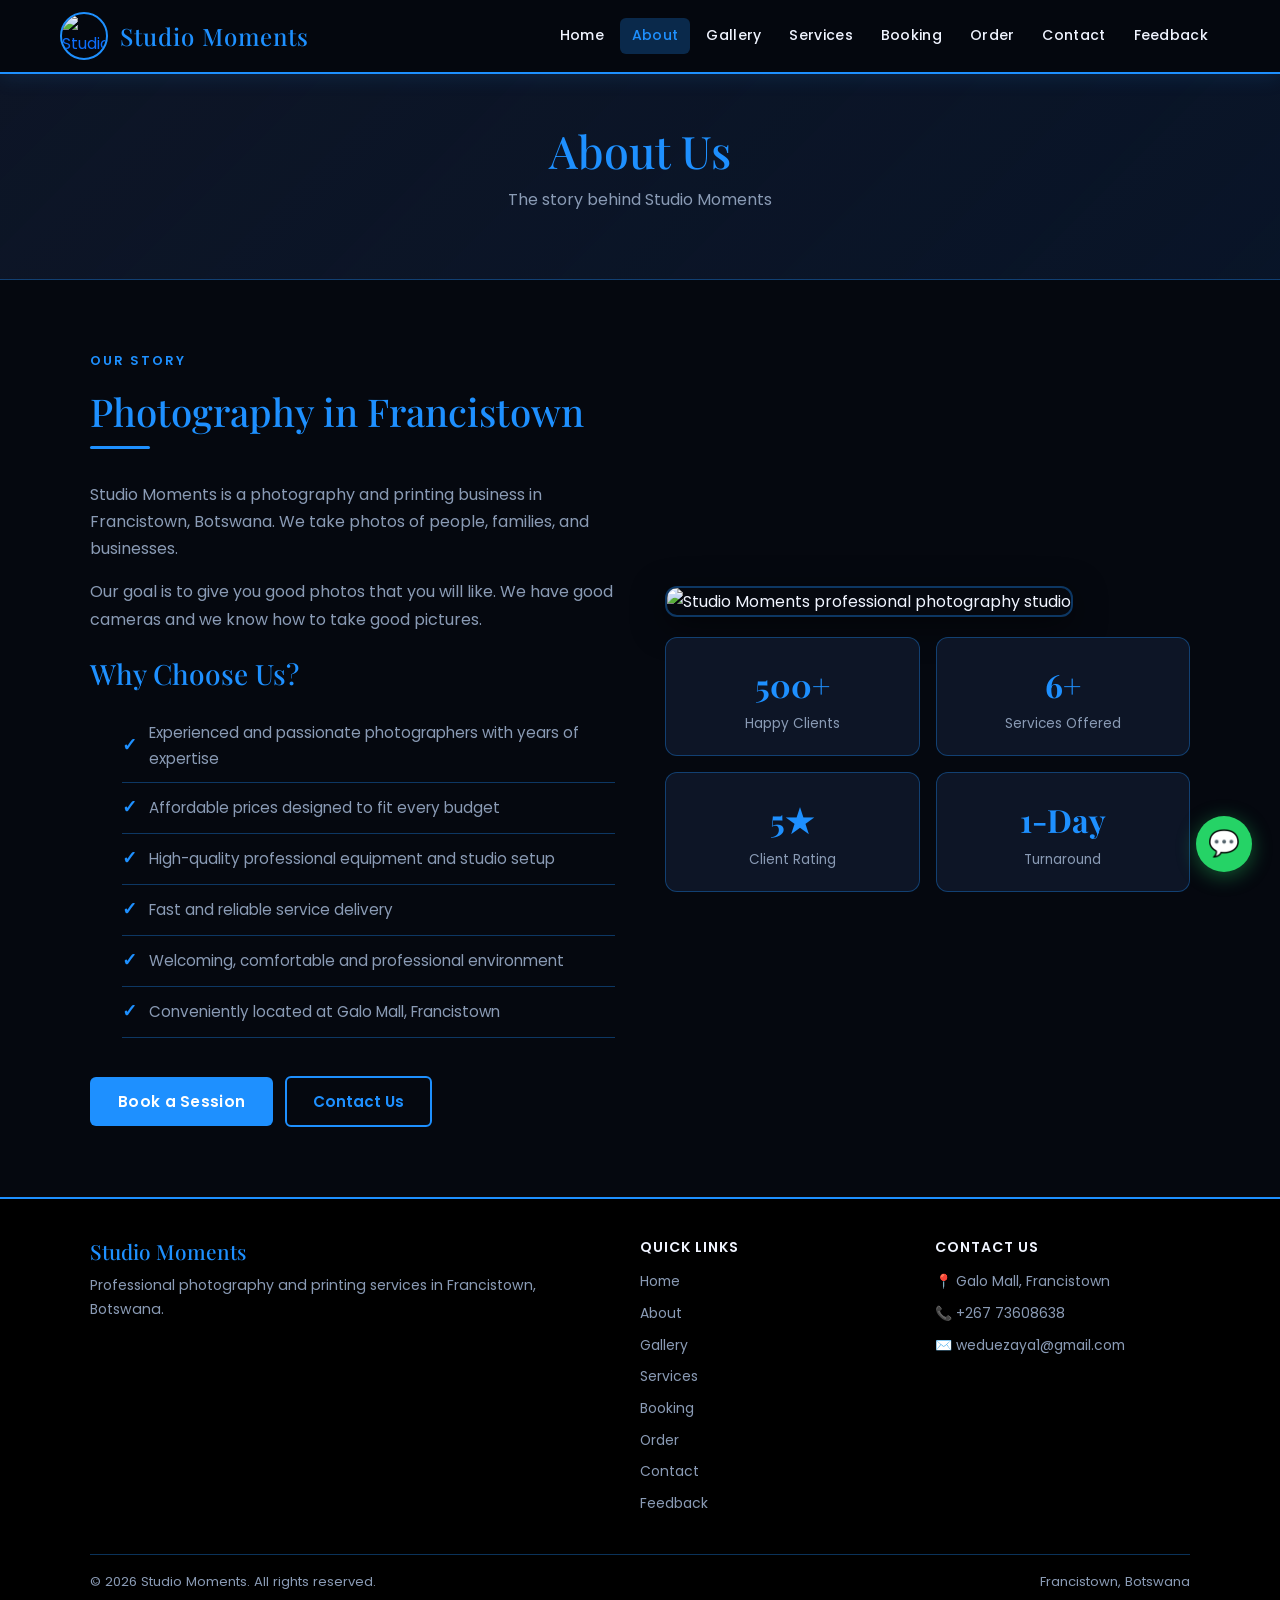
==== about.html @ 9b2ed1d3 "Add files via upload Initial upload of Studio Moments website" ====
<!DOCTYPE html>
<html lang="en">

<head>
  <meta charset="UTF-8">
  <meta name="viewport" content="width=device-width, initial-scale=1.0">
  <meta name="description" content="About Studio Moments – Professional photography business in Francistown, Botswana.">
  <title>About | Studio Moments</title>
  <link
    href="https://fonts.googleapis.com/css2?family=Playfair+Display:wght@400;700;900&family=Poppins:wght@300;400;500;600&display=swap"
    rel="stylesheet">
  <link href="https://cdn.jsdelivr.net/npm/bootstrap@5.3.3/dist/css/bootstrap.min.css" rel="stylesheet">
  <link rel="stylesheet" href="style.css">
</head>

<body>

  <!-- Header -->
  <header class="site-header">
    <div class="header-inner">
      <a href="index.html" class="logo-wrap">
        <img src="images/Our Logo.jpg" alt="Studio Moments Logo" width="48" height="48">
        <h1>Studio Moments</h1>
      </a>
      <button type="button" class="hamburger" id="hamburger" aria-label="Toggle navigation" aria-expanded="false">
        <span></span><span></span><span></span>
      </button>
      <nav class="main-nav" id="mainNav" aria-label="Main navigation">
        <a href="index.html">Home</a>
        <a href="about.html">About</a>
        <a href="gallery.html">Gallery</a>
        <a href="services.html">Services</a>
        <a href="booking.html">Booking</a>
        <a href="order.html">Order</a>
        <a href="contact.html">Contact</a>
        <a href="feedback.html">Feedback</a>
      </nav>
    </div>
  </header>

  <!-- Page Banner -->
  <div class="page-banner">
    <h2>About Us</h2>
    <p>The story behind Studio Moments</p>
  </div>

  <!-- About Content -->
  <section class="section">
    <div class="section-inner">
      <div class="about-grid">
        <div>
          <p style="text-transform:uppercase;letter-spacing:2px;font-size:0.8rem;color:var(--primary);font-weight:600;">
            Our Story</p>
          <h2 class="section-title" style="margin-top:8px;">Photography in Francistown</h2>
          <div class="divider"></div>
          <p style="color:var(--text-muted);margin-bottom:16px;">
            Studio Moments is a photography and printing business in Francistown, Botswana. We take photos of people,
            families, and businesses.
          </p>
          <p style="color:var(--text-muted);margin-bottom:24px;">
            Our goal is to give you good photos that you will like. We have good cameras and we know how to take good
            pictures.
          </p>

          <h3 style="font-family:var(--font-display);color:var(--primary);margin-bottom:16px;">Why Choose Us?</h3>
          <ul class="why-list">
            <li>Experienced and passionate photographers with years of expertise</li>
            <li>Affordable prices designed to fit every budget</li>
            <li>High-quality professional equipment and studio setup</li>
            <li>Fast and reliable service delivery</li>
            <li>Welcoming, comfortable and professional environment</li>
            <li>Conveniently located at Galo Mall, Francistown</li>
          </ul>

          <div style="margin-top:28px;">
            <a href="booking.html" class="btn-primary-custom">Book a Session</a>
            &nbsp;
            <a href="contact.html" class="btn-outline-custom" style="margin-top:10px;display:inline-block;">Contact
              Us</a>
          </div>
        </div>

        <div>
          <img src="images/Professional photography.jpg" alt="Studio Moments professional photography studio"
            style="width:100%;border-radius:12px;border:2px solid var(--border);box-shadow:var(--shadow);">

          <!-- Stats -->
          <div style="display:grid;grid-template-columns:1fr 1fr;gap:16px;margin-top:20px;">
            <div class="feature-card" style="padding:20px;text-align:center;">
              <div style="font-family:var(--font-display);font-size:2rem;color:var(--primary);font-weight:700;">500+
              </div>
              <div style="color:var(--text-muted);font-size:0.85rem;">Happy Clients</div>
            </div>
            <div class="feature-card" style="padding:20px;text-align:center;">
              <div style="font-family:var(--font-display);font-size:2rem;color:var(--primary);font-weight:700;">6+</div>
              <div style="color:var(--text-muted);font-size:0.85rem;">Services Offered</div>
            </div>
            <div class="feature-card" style="padding:20px;text-align:center;">
              <div style="font-family:var(--font-display);font-size:2rem;color:var(--primary);font-weight:700;">5★</div>
              <div style="color:var(--text-muted);font-size:0.85rem;">Client Rating</div>
            </div>
            <div class="feature-card" style="padding:20px;text-align:center;">
              <div style="font-family:var(--font-display);font-size:2rem;color:var(--primary);font-weight:700;">1-Day
              </div>
              <div style="color:var(--text-muted);font-size:0.85rem;">Turnaround</div>
            </div>
          </div>
        </div>
      </div>
    </div>
  </section>

  <!-- Footer -->
  <footer class="site-footer">
    <div class="footer-inner">
      <div class="footer-grid">
        <div class="footer-brand">
          <h3>Studio Moments</h3>
          <p>Professional photography and printing services in Francistown, Botswana.</p>
        </div>
        <div class="footer-links">
          <h4>Quick Links</h4>
          <a href="index.html">Home</a>
          <a href="about.html">About</a>
          <a href="gallery.html">Gallery</a>
          <a href="services.html">Services</a>
          <a href="booking.html">Booking</a>
          <a href="order.html">Order</a>
          <a href="contact.html">Contact</a>
          <a href="feedback.html">Feedback</a>
        </div>
        <div class="footer-contact">
          <h4>Contact Us</h4>
          <p>📍 Galo Mall, Francistown</p>
          <p>📞 +267 73608638</p>
          <p>✉️ weduezaya1@gmail.com</p>
        </div>
      </div>
      <div class="footer-bottom">
        <p>&copy; 2026 Studio Moments. All rights reserved.</p>
        <p>Francistown, Botswana</p>
      </div>
    </div>
  </footer>

  <a href="https://wa.me/26771846525" class="whatsapp-float" target="_blank" rel="noopener"
    aria-label="Chat on WhatsApp">💬</a>

  <script src="https://cdn.jsdelivr.net/npm/bootstrap@5.3.3/dist/js/bootstrap.bundle.min.js"></script>
  <script src="script.js"></script>
</body>

</html>
---- style.css ----
/* STUDIO MOMENTS - Main Stylesheet
   CSS3 with Bootstrap 5 Integration */

/* GOOGLE FONTS IMPORT */
@import url('https://fonts.googleapis.com/css2?family=Playfair+Display:wght@400;700;900&family=Poppins:wght@300;400;500;600&display=swap');

/* CSS VARIABLES (Design Tokens) */
:root {
  --primary: #1e90ff;
  --primary-dark: #1570cc;
  --primary-glow: rgba(30, 144, 255, 0.25);
  --bg-dark: #05080f;
  --bg-card: #0d1526;
  --bg-card2: #111827;
  --text-main: #f0f4ff;
  --text-muted: #8a9bb5;
  --accent-gold: #ffd700;
  --border: rgba(30, 144, 255, 0.35);
  --radius: 12px;
  --radius-sm: 6px;
  --shadow: 0 8px 32px rgba(0, 0, 0, 0.5);
  --transition: 0.3s ease;
  --font-display: 'Playfair Display', serif;
  --font-body: 'Poppins', sans-serif;
}

/* RESET & BASE */
*,
*::before,
*::after {
  margin: 0;
  padding: 0;
  box-sizing: border-box;
}

html {
  scroll-behavior: smooth;
}

body {
  font-family: var(--font-body);
  background: var(--bg-dark);
  color: var(--text-main);
  line-height: 1.7;
  font-size: 16px;
  overflow-x: hidden;
  display: flex;
  flex-direction: column;
  min-height: 100vh;
}

/* SCROLLBAR */
::-webkit-scrollbar {
  width: 6px;
}

::-webkit-scrollbar-track {
  background: var(--bg-dark);
}

::-webkit-scrollbar-thumb {
  background: var(--primary);
  border-radius: 3px;
}

/* HEADER & NAVIGATION */
.site-header {
  background: rgba(5, 8, 15, 0.97);
  border-bottom: 2px solid var(--primary);
  padding: 0;
  position: sticky;
  top: 0;
  z-index: 1000;
  -webkit-backdrop-filter: blur(12px);
  backdrop-filter: blur(12px);
  box-shadow: 0 2px 20px rgba(30, 144, 255, 0.15);
}

.header-inner {
  max-width: 1200px;
  margin: 0 auto;
  padding: 12px 20px;
  display: flex;
  align-items: center;
  justify-content: space-between;
  flex-wrap: wrap;
  gap: 10px;
}

/* Logo */
.logo-wrap {
  display: flex;
  align-items: center;
  gap: 12px;
  text-decoration: none;
}

.logo-wrap img {
  width: 48px;
  height: 48px;
  border-radius: 50%;
  border: 2px solid var(--primary);
  object-fit: cover;
}

.logo-wrap h1 {
  font-family: var(--font-display);
  font-size: 1.5rem;
  color: var(--primary);
  letter-spacing: 1px;
  margin: 0;
}

/* Nav links */
.main-nav {
  display: flex;
  align-items: center;
  flex-wrap: wrap;
  gap: 4px;
}

.main-nav a {
  color: var(--text-main);
  text-decoration: none;
  font-weight: 500;
  font-size: 0.88rem;
  padding: 6px 12px;
  border-radius: var(--radius-sm);
  transition: var(--transition);
  letter-spacing: 0.3px;
}

.main-nav a:hover,
.main-nav a.active {
  color: var(--primary);
  background: var(--primary-glow);
}

/* Hamburger (mobile) */
.hamburger {
  display: none;
  flex-direction: column;
  gap: 5px;
  cursor: pointer;
  background: none;
  border: none;
  padding: 6px;
}

.hamburger span {
  display: block;
  width: 24px;
  height: 2px;
  background: var(--text-main);
  border-radius: 2px;
  transition: var(--transition);
}

/* HERO SECTION (Home) */
.hero {
  min-height: 520px;
  background: linear-gradient(135deg, rgba(5, 8, 15, 0.92) 40%, rgba(30, 90, 180, 0.25) 100%),
    url('images/hero-bg.jpg') center/cover no-repeat;
  display: flex;
  align-items: center;
  padding: 80px 20px 60px;
  position: relative;
  overflow: hidden;
}

.hero::before {
  content: '';
  position: absolute;
  top: -60px;
  right: -60px;
  width: 400px;
  height: 400px;
  background: radial-gradient(circle, var(--primary-glow) 0%, transparent 70%);
  pointer-events: none;
}

.hero-inner {
  max-width: 1200px;
  margin: 0 auto;
  display: flex;
  align-items: center;
  gap: 60px;
  flex-wrap: wrap;
}

.hero-text {
  flex: 1;
  min-width: 280px;
}

.hero-text .badge {
  display: inline-block;
  background: var(--primary-glow);
  border: 1px solid var(--border);
  color: var(--primary);
  font-size: 0.78rem;
  font-weight: 600;
  letter-spacing: 2px;
  text-transform: uppercase;
  padding: 4px 14px;
  border-radius: 20px;
  margin-bottom: 16px;
}

.hero-text h2 {
  font-family: var(--font-display);
  font-size: clamp(2rem, 5vw, 3.2rem);
  color: var(--text-main);
  line-height: 1.2;
  margin-bottom: 16px;
}

.hero-text h2 span {
  color: var(--primary);
}

.hero-text p {
  color: var(--text-muted);
  font-size: 1.05rem;
  margin-bottom: 28px;
  max-width: 480px;
}

.hero-text .btn-group {
  display: flex;
  gap: 14px;
  flex-wrap: wrap;
}

.hero-image {
  flex-shrink: 0;
}

.hero-image img {
  width: 320px;
  max-width: 100%;
  border-radius: var(--radius);
  border: 3px solid var(--border);
  box-shadow: 0 0 40px var(--primary-glow);
  object-fit: cover;
}

/* BUTTONS */
.btn-primary-custom {
  display: inline-block;
  background: var(--primary);
  color: #fff;
  padding: 12px 28px;
  border-radius: var(--radius-sm);
  text-decoration: none;
  font-weight: 600;
  font-size: 0.95rem;
  border: none;
  cursor: pointer;
  transition: var(--transition);
  letter-spacing: 0.3px;
}

.btn-primary-custom:hover {
  background: var(--primary-dark);
  transform: translateY(-2px);
  box-shadow: 0 6px 20px var(--primary-glow);
  color: #fff;
  text-decoration: none;
}

.btn-outline-custom {
  display: inline-block;
  background: transparent;
  color: var(--primary);
  padding: 11px 26px;
  border-radius: var(--radius-sm);
  text-decoration: none;
  font-weight: 600;
  font-size: 0.95rem;
  border: 2px solid var(--primary);
  cursor: pointer;
  transition: var(--transition);
}

.btn-outline-custom:hover {
  background: var(--primary);
  color: #fff;
  transform: translateY(-2px);
  text-decoration: none;
}

.btn-primary-custom:active,
.btn-outline-custom:active {
  transform: translateY(1px);
  box-shadow: 0 2px 5px rgba(0, 0, 0, 0.2);
}

/* SECTION COMMON */
.section {
  padding: 70px 20px;
}

.section-inner {
  max-width: 1100px;
  margin: 0 auto;
}

.section-title {
  font-family: var(--font-display);
  font-size: clamp(1.6rem, 4vw, 2.4rem);
  color: var(--primary);
  margin-bottom: 8px;
}

.section-subtitle {
  color: var(--text-muted);
  font-size: 1rem;
  margin-bottom: 40px;
}

.divider {
  width: 60px;
  height: 3px;
  background: var(--primary);
  border-radius: 2px;
  margin: 12px 0 32px;
}

/* FEATURE CARDS (Home) */
.features-grid {
  display: grid;
  grid-template-columns: repeat(auto-fit, minmax(250px, 1fr));
  gap: 24px;
  margin-top: 10px;
}

.feature-card {
  background: var(--bg-card);
  border: 1px solid var(--border);
  border-radius: var(--radius);
  padding: 32px 24px;
  text-align: center;
  transition: var(--transition);
  position: relative;
  overflow: hidden;
}

.feature-card::before {
  content: '';
  position: absolute;
  top: 0;
  left: 0;
  right: 0;
  height: 3px;
  background: var(--primary);
  transform: scaleX(0);
  transition: var(--transition);
}

.feature-card:hover {
  transform: translateY(-6px);
  box-shadow: var(--shadow);
}

.feature-card:hover::before {
  transform: scaleX(1);
}

.feature-card .icon {
  font-size: 2.4rem;
  margin-bottom: 16px;
  display: block;
}

.feature-card h3 {
  font-family: var(--font-display);
  color: var(--primary);
  font-size: 1.2rem;
  margin-bottom: 10px;
}

.feature-card p {
  color: var(--text-muted);
  font-size: 0.92rem;
}

/* CTA SECTION */
.cta-section {
  background: linear-gradient(135deg, var(--bg-card), var(--bg-card2));
  border-top: 1px solid var(--border);
  border-bottom: 1px solid var(--border);
  padding: 60px 20px;
  text-align: center;
}

.cta-section h2 {
  font-family: var(--font-display);
  font-size: clamp(1.5rem, 3vw, 2.2rem);
  color: var(--text-main);
  margin-bottom: 12px;
}

.cta-section p {
  color: var(--text-muted);
  margin-bottom: 28px;
}

/* ABOUT PAGE */
.about-grid {
  display: grid;
  grid-template-columns: 1fr 1fr;
  gap: 50px;
  align-items: center;
}

.about-grid img {
  width: 100%;
  border-radius: var(--radius);
  border: 2px solid var(--border);
  box-shadow: var(--shadow);
}

.why-list {
  list-style: none;
  margin-top: 20px;
}

.why-list li {
  padding: 10px 0;
  border-bottom: 1px solid var(--border);
  display: flex;
  align-items: center;
  gap: 12px;
  color: var(--text-muted);
  font-size: 0.95rem;
}

.why-list li::before {
  content: '✓';
  color: var(--primary);
  font-weight: 700;
  font-size: 1.1rem;
  flex-shrink: 0;
}

/* GALLERY PAGE */
.gallery-grid {
  display: grid;
  grid-template-columns: repeat(auto-fit, minmax(260px, 1fr));
  gap: 16px;
}

.gallery-item {
  position: relative;
  overflow: hidden;
  border-radius: var(--radius);
  border: 2px solid var(--border);
  cursor: pointer;
}

.gallery-item img {
  width: 100%;
  height: 240px;
  object-fit: cover;
  display: block;
  transition: transform 0.4s ease;
}

.gallery-item:hover img {
  transform: scale(1.07);
}

.gallery-caption {
  position: absolute;
  bottom: 0;
  left: 0;
  right: 0;
  background: linear-gradient(transparent, rgba(0, 0, 0, 0.85));
  padding: 16px 12px 10px;
  color: #fff;
  font-size: 0.82rem;
  transform: translateY(100%);
  transition: var(--transition);
}

.gallery-item:hover .gallery-caption {
  transform: translateY(0);
}

/* Lightbox */
.lightbox {
  display: none;
  position: fixed;
  inset: 0;
  background: rgba(0, 0, 0, 0.92);
  z-index: 2000;
  align-items: center;
  justify-content: center;
}

.lightbox.active {
  display: flex;
}

.lightbox img {
  max-width: 90vw;
  max-height: 85vh;
  border-radius: var(--radius);
  border: 2px solid var(--border);
}

.lightbox-close {
  position: absolute;
  top: 20px;
  right: 24px;
  color: #fff;
  font-size: 2rem;
  cursor: pointer;
  background: none;
  border: none;
  line-height: 1;
}

/* SERVICES PAGE */
.services-grid {
  display: grid;
  grid-template-columns: repeat(auto-fit, minmax(280px, 1fr));
  gap: 24px;
}

.service-card {
  background: var(--bg-card);
  border: 1px solid var(--border);
  border-radius: var(--radius);
  padding: 28px 24px;
  transition: var(--transition);
}

.service-card:hover {
  border-color: var(--primary);
  box-shadow: 0 0 24px var(--primary-glow);
  transform: translateY(-4px);
}

.service-card h3 {
  font-family: var(--font-display);
  color: var(--primary);
  font-size: 1.15rem;
  margin-bottom: 16px;
  display: flex;
  align-items: center;
  gap: 10px;
}

.price-table {
  width: 100%;
  border-collapse: collapse;
}

.price-table tr {
  border-bottom: 1px solid var(--border);
}

.price-table tr:last-child {
  border-bottom: none;
}

.price-table td {
  padding: 9px 4px;
  font-size: 0.9rem;
  color: var(--text-muted);
}

.price-table td:last-child {
  text-align: right;
  color: var(--accent-gold);
  font-weight: 600;
}

/* BOOKING PAGE */
.booking-layout {
  display: grid;
  grid-template-columns: 1.5fr 1fr;
  gap: 30px;
  align-items: start;
  max-width: 900px;
  margin: 0 auto;
}

.summary-box {
  background: var(--bg-card);
  border: 1px solid var(--border);
  border-radius: var(--radius);
  padding: 24px;
}

.summary-box h3 {
  font-family: var(--font-display);
  color: var(--primary);
  margin-bottom: 16px;
}

.summary-row {
  display: flex;
  justify-content: space-between;
  padding: 8px 0;
  border-bottom: 1px solid var(--border);
  font-size: 0.9rem;
  color: var(--text-muted);
}

.summary-row:last-child {
  border-bottom: none;
}

.summary-row .value {
  color: var(--text-main);
  font-weight: 600;
}

.total-price {
  font-size: 1.5rem;
  font-weight: 700;
  color: var(--accent-gold);
  text-align: right;
  margin-top: 12px;
}

/* ORDER PAGE */
.order-layout {
  display: grid;
  grid-template-columns: 1.5fr 1fr;
  gap: 30px;
  align-items: start;
  max-width: 900px;
  margin: 0 auto;
}

/* FORMS (shared) */
.form-card {
  background: var(--bg-card);
  border: 1px solid var(--border);
  border-radius: var(--radius);
  padding: 32px;
}

.form-card h2 {
  font-family: var(--font-display);
  color: var(--primary);
  margin-bottom: 6px;
}

.form-card .form-note {
  color: var(--text-muted);
  font-size: 0.88rem;
  margin-bottom: 24px;
}

.form-group {
  margin-bottom: 18px;
}

.form-group label {
  display: block;
  font-size: 0.87rem;
  font-weight: 600;
  color: var(--text-muted);
  margin-bottom: 6px;
  letter-spacing: 0.3px;
}

.form-group input,
.form-group select,
.form-group textarea {
  width: 100%;
  padding: 11px 14px;
  background: var(--bg-dark);
  border: 1px solid var(--border);
  border-radius: var(--radius-sm);
  color: var(--text-main);
  font-family: var(--font-body);
  font-size: 0.93rem;
  transition: var(--transition);
  outline: none;
  -webkit-appearance: none;
}

.form-group input:focus,
.form-group select:focus,
.form-group textarea:focus {
  border-color: var(--primary);
  box-shadow: 0 0 0 3px var(--primary-glow);
}

.form-group input::placeholder,
.form-group textarea::placeholder {
  color: #3a4a60;
}

.form-group select option {
  background: var(--bg-card);
}

.form-group textarea {
  resize: vertical;
  min-height: 110px;
}

/* Star rating */
.star-rating {
  display: flex;
  gap: 6px;
  margin-top: 4px;
}

.star-rating input {
  display: none;
}

.star-rating label {
  font-size: 1.8rem;
  color: #3a4a60;
  cursor: pointer;
  transition: color 0.2s;
  margin: 0;
}

.star-rating input:checked~label,
.star-rating label:hover,
.star-rating label:hover~label {
  color: var(--accent-gold);
}

/* CONTACT PAGE */
.contact-layout {
  display: grid;
  grid-template-columns: 1fr 1fr;
  gap: 40px;
}

.contact-info-card {
  background: var(--bg-card);
  border: 1px solid var(--border);
  border-radius: var(--radius);
  padding: 32px;
}

.contact-info-card h3 {
  font-family: var(--font-display);
  color: var(--primary);
  margin-bottom: 24px;
}

.info-item {
  display: flex;
  align-items: flex-start;
  gap: 14px;
  margin-bottom: 20px;
}

.info-icon {
  font-size: 1.3rem;
  flex-shrink: 0;
  margin-top: 2px;
}

.info-label {
  font-size: 0.78rem;
  font-weight: 600;
  color: var(--primary);
  text-transform: uppercase;
  letter-spacing: 1px;
  display: block;
}

.info-value {
  font-size: 0.93rem;
  color: var(--text-muted);
}

.info-value a {
  color: var(--text-muted);
  text-decoration: none;
}

.info-value a:hover {
  color: var(--primary);
}

.social-links {
  display: flex;
  gap: 12px;
  margin-top: 24px;
}

.social-btn {
  display: inline-flex;
  align-items: center;
  gap: 8px;
  padding: 9px 16px;
  border-radius: var(--radius-sm);
  font-size: 0.85rem;
  font-weight: 600;
  text-decoration: none;
  transition: var(--transition);
}

.social-btn.whatsapp {
  background: #25d366;
  color: #fff;
}

.social-btn.facebook {
  background: #1877f2;
  color: #fff;
}

.social-btn:hover {
  transform: translateY(-2px);
  opacity: 0.9;
}

/* Map placeholder */
.map-placeholder {
  background: var(--bg-card);
  border: 1px solid var(--border);
  border-radius: var(--radius);
  height: 200px;
  display: flex;
  align-items: center;
  justify-content: center;
  color: var(--text-muted);
  font-size: 0.9rem;
  margin-top: 20px;
}

/* FOOTER */
.site-footer {
  background: #000;
  border-top: 2px solid var(--primary);
  padding: 40px 20px 20px;
  margin-top: auto;
}

.footer-inner {
  max-width: 1100px;
  margin: 0 auto;
}

.footer-grid {
  display: grid;
  grid-template-columns: 2fr 1fr 1fr;
  gap: 40px;
  margin-bottom: 30px;
}

.footer-brand h3 {
  font-family: var(--font-display);
  color: var(--primary);
  font-size: 1.3rem;
  margin-bottom: 10px;
}

.footer-brand p {
  color: var(--text-muted);
  font-size: 0.88rem;
  line-height: 1.7;
}

.footer-links h4 {
  color: var(--text-main);
  font-size: 0.88rem;
  font-weight: 600;
  margin-bottom: 14px;
  text-transform: uppercase;
  letter-spacing: 1px;
}

.footer-links a {
  display: block;
  color: var(--text-muted);
  text-decoration: none;
  font-size: 0.87rem;
  margin-bottom: 8px;
  transition: var(--transition);
}

.footer-links a:hover {
  color: var(--primary);
}

.footer-contact h4 {
  color: var(--text-main);
  font-size: 0.88rem;
  font-weight: 600;
  margin-bottom: 14px;
  text-transform: uppercase;
  letter-spacing: 1px;
}

.footer-contact p {
  color: var(--text-muted);
  font-size: 0.87rem;
  margin-bottom: 8px;
}

.footer-bottom {
  border-top: 1px solid var(--border);
  padding-top: 16px;
  display: flex;
  justify-content: space-between;
  align-items: center;
  flex-wrap: wrap;
  gap: 10px;
}

.footer-bottom p {
  color: var(--text-muted);
  font-size: 0.82rem;
}

/* WhatsApp Floating Button */
.whatsapp-float {
  position: fixed;
  bottom: 28px;
  right: 28px;
  background: #25d366;
  color: #fff;
  width: 56px;
  height: 56px;
  border-radius: 50%;
  display: flex;
  align-items: center;
  justify-content: center;
  font-size: 1.6rem;
  text-decoration: none;
  box-shadow: 0 4px 20px rgba(37, 211, 102, 0.4);
  transition: var(--transition);
  z-index: 999;
}

.whatsapp-float:hover {
  transform: scale(1.1);
  background: #20b558;
}

/* ALERTS / MESSAGES */
.alert {
  padding: 14px 18px;
  border-radius: var(--radius-sm);
  font-size: 0.9rem;
  margin-top: 16px;
  display: none;
}

.alert.success {
  background: rgba(34, 197, 94, 0.15);
  border: 1px solid #22c55e;
  color: #22c55e;
}

.alert.error {
  background: rgba(239, 68, 68, 0.15);
  border: 1px solid #ef4444;
  color: #ef4444;
}

.alert.show {
  display: block;
}

/* PAGE HERO BANNER (inner pages) */
.page-banner {
  background: linear-gradient(135deg, var(--bg-card) 0%, rgba(30, 90, 180, 0.15) 100%);
  border-bottom: 1px solid var(--border);
  padding: 50px 20px;
  text-align: center;
}

.page-banner h2 {
  font-family: var(--font-display);
  font-size: clamp(1.8rem, 4vw, 2.8rem);
  color: var(--primary);
  margin-bottom: 8px;
}

.page-banner p {
  color: var(--text-muted);
}

/* FEEDBACK - STAR RATING FIX */
.star-rating {
  flex-direction: row-reverse;
  justify-content: flex-end;
}

.star-rating input:checked~label {
  color: var(--accent-gold);
}

.star-rating label:hover,
.star-rating label:hover~label {
  color: var(--accent-gold);
}

/* RESPONSIVE */
@media (max-width: 900px) {

  .about-grid,
  .booking-layout,
  .order-layout,
  .contact-layout {
    grid-template-columns: 1fr;
  }

  .footer-grid {
    grid-template-columns: 1fr 1fr;
  }
}

@media (max-width: 768px) {
  .main-nav {
    display: none;
    flex-direction: column;
    width: 100%;
    background: var(--bg-card);
    border-radius: var(--radius);
    padding: 12px;
    gap: 4px;
  }

  .main-nav.open {
    display: flex;
  }

  .main-nav a {
    width: 100%;
    text-align: left;
  }

  .hamburger {
    display: flex;
  }

  .hero-inner {
    flex-direction: column;
    text-align: center;
  }

  .hero-text p {
    max-width: 100%;
  }

  .hero-text .btn-group {
    justify-content: center;
  }

  .hero-image img {
    width: 260px;
  }

  .features-grid {
    grid-template-columns: 1fr;
  }

  .footer-grid {
    grid-template-columns: 1fr;
  }
}

@media (max-width: 480px) {
  .section {
    padding: 50px 16px;
  }

  .form-card {
    padding: 20px;
  }

  .booking-layout,
  .order-layout {
    gap: 20px;
  }

  .btn-primary-custom,
  .btn-outline-custom {
    width: 100%;
    text-align: center;
    margin-bottom: 10px;
  }
}

/* ANIMATIONS */
@keyframes fadeInUp {
  from {
    opacity: 0;
    transform: translateY(24px);
  }

  to {
    opacity: 1;
    transform: translateY(0);
  }
}

.animate {
  animation: fadeInUp 0.6s ease both;
}

.animate-delay-1 {
  animation-delay: 0.1s;
}

.animate-delay-2 {
  animation-delay: 0.2s;
}

.animate-delay-3 {
  animation-delay: 0.3s;
}

/* GALLERY IMPROVEMENT */
.gallery-grid {
  display: grid;
  grid-template-columns: repeat(auto-fit, minmax(260px, 1fr));
  gap: 20px;
}

.gallery-item {
  position: relative;
  overflow: hidden;
  border-radius: var(--radius);
  border: 2px solid var(--border);
  background: var(--bg-card);
}

.gallery-item img {
  width: 100%;
  height: 260px;
  object-fit: cover;
  display: block;
  transition: transform 0.4s ease;
}

.gallery-item:hover img {
  transform: scale(1.08);
}
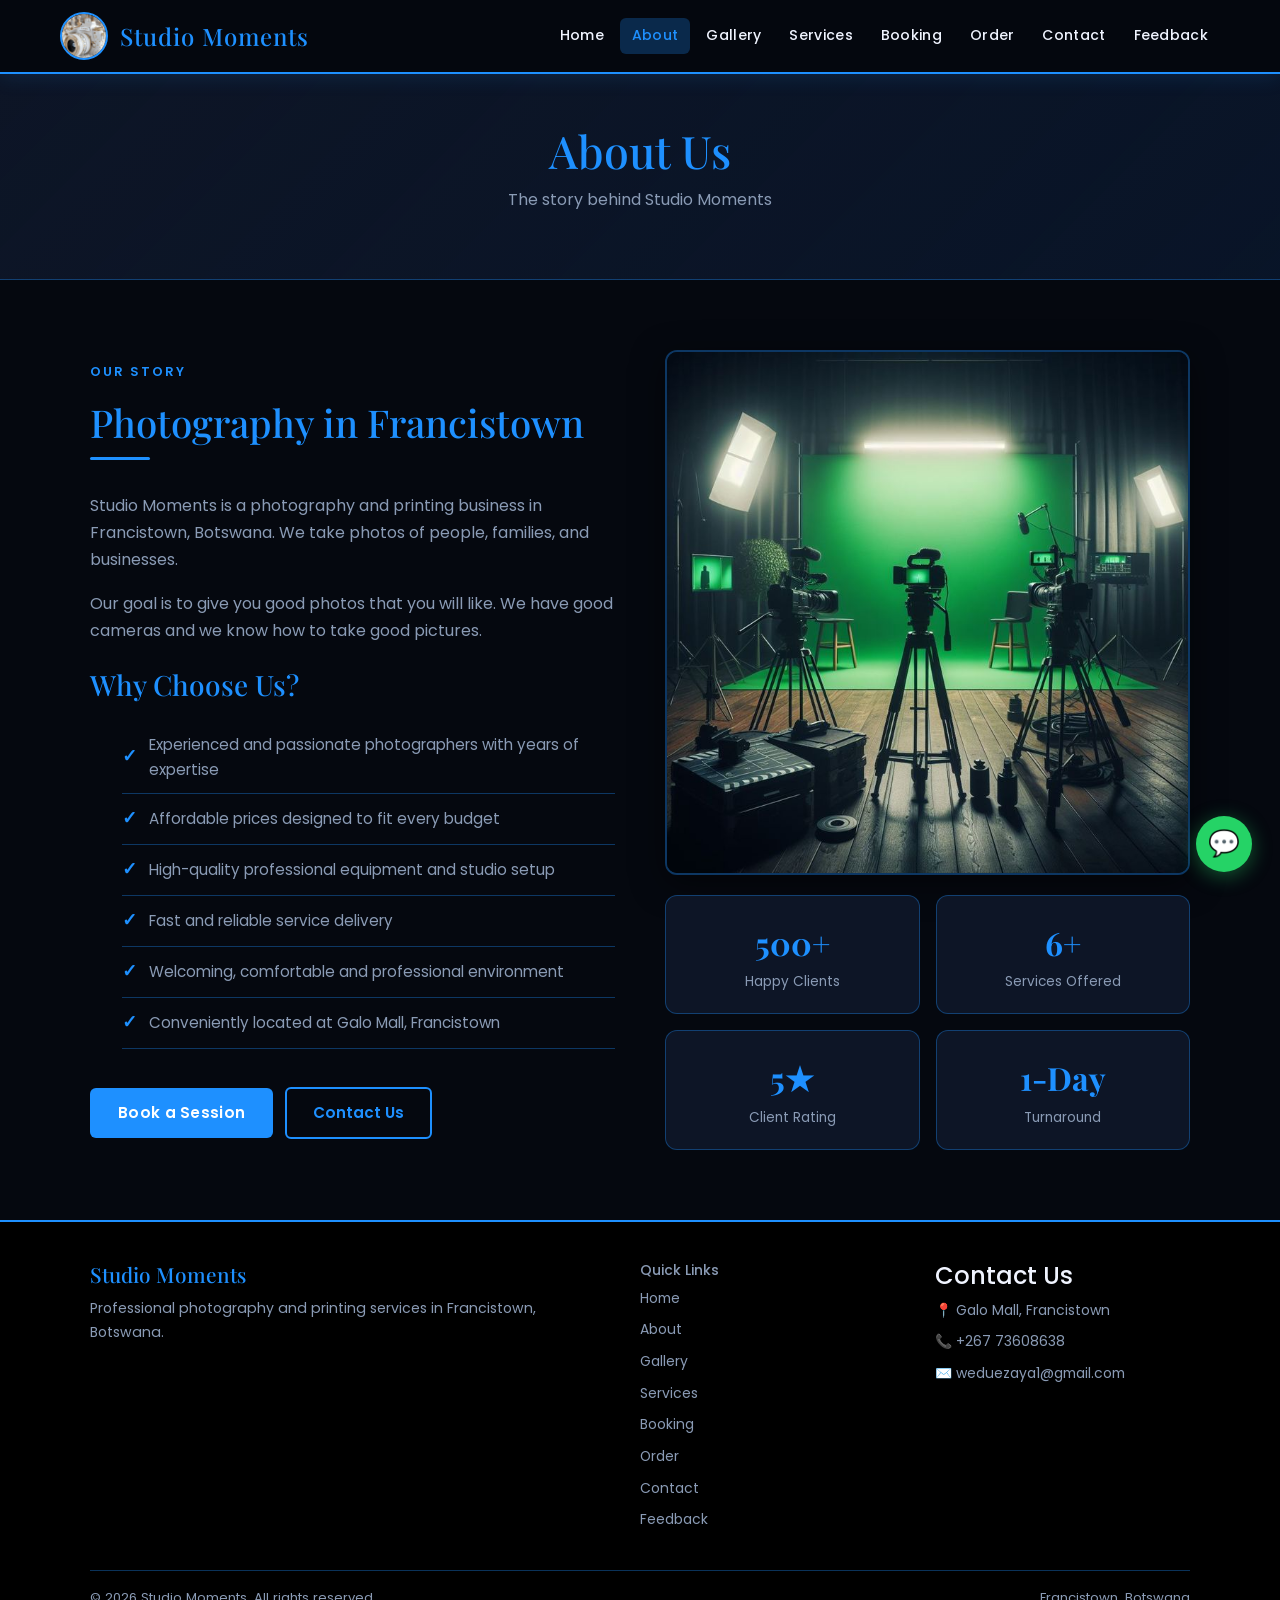
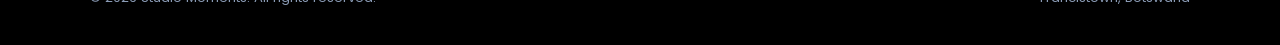
==== commit f4f9a488: "Update about.html" ====
--- a/about.html
+++ b/about.html
@@ -27,7 +27,7 @@
       </button>
       <nav class="main-nav" id="mainNav" aria-label="Main navigation">
         <a href="index.html">Home</a>
-        <a href="about.html">About</a>
+        <a href="about.html" class="active">About</a>
         <a href="gallery.html">Gallery</a>
         <a href="services.html">Services</a>
         <a href="booking.html">Booking</a>
@@ -150,4 +150,4 @@
   <script src="script.js"></script>
 </body>
 
-</html>+</html>
--- a/style.css
+++ b/style.css
@@ -1,10 +1,10 @@
 /* STUDIO MOMENTS - Main Stylesheet
    CSS3 with Bootstrap 5 Integration */
 
-/* GOOGLE FONTS IMPORT */
+/* FONTS  */
 @import url('https://fonts.googleapis.com/css2?family=Playfair+Display:wght@400;700;900&family=Poppins:wght@300;400;500;600&display=swap');
 
-/* CSS VARIABLES (Design Tokens) */
+/* CSS VARIABLES*/
 :root {
   --primary: #1e90ff;
   --primary-dark: #1570cc;
@@ -24,7 +24,7 @@
   --font-body: 'Poppins', sans-serif;
 }
 
-/* RESET & BASE */
+/*RESET & BASE */
 *,
 *::before,
 *::after {
@@ -49,7 +49,7 @@
   min-height: 100vh;
 }
 
-/* SCROLLBAR */
+/* SCROLLBAR  */
 ::-webkit-scrollbar {
   width: 6px;
 }
@@ -63,7 +63,7 @@
   border-radius: 3px;
 }
 
-/* HEADER & NAVIGATION */
+/* HEADER & NAVIGATION - */
 .site-header {
   background: rgba(5, 8, 15, 0.97);
   border-bottom: 2px solid var(--primary);
@@ -136,7 +136,7 @@
   background: var(--primary-glow);
 }
 
-/* Hamburger (mobile) */
+/* Hamburger — hidden on desktop, shown at ≤768px */
 .hamburger {
   display: none;
   flex-direction: column;
@@ -156,7 +156,7 @@
   transition: var(--transition);
 }
 
-/* HERO SECTION (Home) */
+/* HERO SECTION (homepage) */
 .hero {
   min-height: 520px;
   background: linear-gradient(135deg, rgba(5, 8, 15, 0.92) 40%, rgba(30, 90, 180, 0.25) 100%),
@@ -296,7 +296,7 @@
   box-shadow: 0 2px 5px rgba(0, 0, 0, 0.2);
 }
 
-/* SECTION COMMON */
+/* SHARED SECTION LAYOUT */
 .section {
   padding: 70px 20px;
 }
@@ -327,7 +327,7 @@
   margin: 12px 0 32px;
 }
 
-/* FEATURE CARDS (Home) */
+/* HOMEPAGE — FEATURE CARDS & CTA */
 .features-grid {
   display: grid;
   grid-template-columns: repeat(auto-fit, minmax(250px, 1fr));
@@ -385,7 +385,7 @@
   font-size: 0.92rem;
 }
 
-/* CTA SECTION */
+/* CTA strip */
 .cta-section {
   background: linear-gradient(135deg, var(--bg-card), var(--bg-card2));
   border-top: 1px solid var(--border);
@@ -405,7 +405,6 @@
   color: var(--text-muted);
   margin-bottom: 28px;
 }
-
 /* ABOUT PAGE */
 .about-grid {
   display: grid;
@@ -444,11 +443,11 @@
   flex-shrink: 0;
 }
 
-/* GALLERY PAGE */
+/* GALLERY & LIGHTBOX  */
 .gallery-grid {
   display: grid;
   grid-template-columns: repeat(auto-fit, minmax(260px, 1fr));
-  gap: 16px;
+  gap: 20px;
 }
 
 .gallery-item {
@@ -456,19 +455,20 @@
   overflow: hidden;
   border-radius: var(--radius);
   border: 2px solid var(--border);
+  background: var(--bg-card);
   cursor: pointer;
 }
 
 .gallery-item img {
   width: 100%;
-  height: 240px;
+  height: 260px;
   object-fit: cover;
   display: block;
   transition: transform 0.4s ease;
 }
 
 .gallery-item:hover img {
-  transform: scale(1.07);
+  transform: scale(1.08);
 }
 
 .gallery-caption {
@@ -488,7 +488,7 @@
   transform: translateY(0);
 }
 
-/* Lightbox */
+/* Lightbox overlay */
 .lightbox {
   display: none;
   position: fixed;
@@ -522,7 +522,7 @@
   line-height: 1;
 }
 
-/* SERVICES PAGE */
+/* SERVICES PAGE*/
 .services-grid {
   display: grid;
   grid-template-columns: repeat(auto-fit, minmax(280px, 1fr));
@@ -578,56 +578,8 @@
   font-weight: 600;
 }
 
-/* BOOKING PAGE */
-.booking-layout {
-  display: grid;
-  grid-template-columns: 1.5fr 1fr;
-  gap: 30px;
-  align-items: start;
-  max-width: 900px;
-  margin: 0 auto;
-}
-
-.summary-box {
-  background: var(--bg-card);
-  border: 1px solid var(--border);
-  border-radius: var(--radius);
-  padding: 24px;
-}
-
-.summary-box h3 {
-  font-family: var(--font-display);
-  color: var(--primary);
-  margin-bottom: 16px;
-}
-
-.summary-row {
-  display: flex;
-  justify-content: space-between;
-  padding: 8px 0;
-  border-bottom: 1px solid var(--border);
-  font-size: 0.9rem;
-  color: var(--text-muted);
-}
-
-.summary-row:last-child {
-  border-bottom: none;
-}
-
-.summary-row .value {
-  color: var(--text-main);
-  font-weight: 600;
-}
-
-.total-price {
-  font-size: 1.5rem;
-  font-weight: 700;
-  color: var(--accent-gold);
-  text-align: right;
-  margin-top: 12px;
-}
-
-/* ORDER PAGE */
+/* BOOKING & ORDER PAGES */
+.booking-layout,
 .order-layout {
   display: grid;
   grid-template-columns: 1.5fr 1fr;
@@ -637,7 +589,46 @@
   margin: 0 auto;
 }
 
-/* FORMS (shared) */
+.summary-box {
+  background: var(--bg-card);
+  border: 1px solid var(--border);
+  border-radius: var(--radius);
+  padding: 24px;
+}
+
+.summary-box h3 {
+  font-family: var(--font-display);
+  color: var(--primary);
+  margin-bottom: 16px;
+}
+
+.summary-row {
+  display: flex;
+  justify-content: space-between;
+  padding: 8px 0;
+  border-bottom: 1px solid var(--border);
+  font-size: 0.9rem;
+  color: var(--text-muted);
+}
+
+.summary-row:last-child {
+  border-bottom: none;
+}
+
+.summary-row .value {
+  color: var(--text-main);
+  font-weight: 600;
+}
+
+.total-price {
+  font-size: 1.5rem;
+  font-weight: 700;
+  color: var(--accent-gold);
+  text-align: right;
+  margin-top: 12px;
+}
+
+/* FORMS (shared — all pages) */
 .form-card {
   background: var(--bg-card);
   border: 1px solid var(--border);
@@ -672,19 +663,6 @@
 
 .form-group input,
 .form-group select,
-.form-group textarea {
-  width: 100%;
-  padding: 11px 14px;
-  background: var(--bg-dark);
-  border: 1px solid var(--border);
-  border-radius: var(--radius-sm);
-  color: var(--text-main);
-  font-family: var(--font-body);
-  font-size: 0.93rem;
-  transition: var(--transition);
-  outline: none;
-  -webkit-appearance: none;
-}
 
 .form-group input:focus,
 .form-group select:focus,
@@ -707,9 +685,11 @@
   min-height: 110px;
 }
 
-/* Star rating */
+/* Star rating — row-reverse trick enables CSS-only gold highlight */
 .star-rating {
   display: flex;
+  flex-direction: row-reverse;
+  justify-content: flex-end;
   gap: 6px;
   margin-top: 4px;
 }
@@ -728,11 +708,8 @@
 
 .star-rating input:checked~label,
 .star-rating label:hover,
-.star-rating label:hover~label {
-  color: var(--accent-gold);
-}
-
-/* CONTACT PAGE */
+
+/* CONTACT PAGE  */
 .contact-layout {
   display: grid;
   grid-template-columns: 1fr 1fr;
@@ -835,7 +812,7 @@
   margin-top: 20px;
 }
 
-/* FOOTER */
+/* FOOTER  */
 .site-footer {
   background: #000;
   border-top: 2px solid var(--primary);
@@ -868,14 +845,7 @@
   line-height: 1.7;
 }
 
-.footer-links h4 {
-  color: var(--text-main);
-  font-size: 0.88rem;
-  font-weight: 600;
-  margin-bottom: 14px;
-  text-transform: uppercase;
-  letter-spacing: 1px;
-}
+.footer-links h4,
 
 .footer-links a {
   display: block;
@@ -890,15 +860,6 @@
   color: var(--primary);
 }
 
-.footer-contact h4 {
-  color: var(--text-main);
-  font-size: 0.88rem;
-  font-weight: 600;
-  margin-bottom: 14px;
-  text-transform: uppercase;
-  letter-spacing: 1px;
-}
-
 .footer-contact p {
   color: var(--text-muted);
   font-size: 0.87rem;
@@ -920,7 +881,7 @@
   font-size: 0.82rem;
 }
 
-/* WhatsApp Floating Button */
+/*  WHATSAPP FLOATING BUTTON */
 .whatsapp-float {
   position: fixed;
   bottom: 28px;
@@ -945,7 +906,7 @@
   background: #20b558;
 }
 
-/* ALERTS / MESSAGES */
+/* ALERTS & MESSAGES  */
 .alert {
   padding: 14px 18px;
   border-radius: var(--radius-sm);
@@ -970,7 +931,6 @@
   display: block;
 }
 
-/* PAGE HERO BANNER (inner pages) */
 .page-banner {
   background: linear-gradient(135deg, var(--bg-card) 0%, rgba(30, 90, 180, 0.15) 100%);
   border-bottom: 1px solid var(--border);
@@ -989,22 +949,6 @@
   color: var(--text-muted);
 }
 
-/* FEEDBACK - STAR RATING FIX */
-.star-rating {
-  flex-direction: row-reverse;
-  justify-content: flex-end;
-}
-
-.star-rating input:checked~label {
-  color: var(--accent-gold);
-}
-
-.star-rating label:hover,
-.star-rating label:hover~label {
-  color: var(--accent-gold);
-}
-
-/* RESPONSIVE */
 @media (max-width: 900px) {
 
   .about-grid,
@@ -1091,7 +1035,7 @@
   }
 }
 
-/* ANIMATIONS */
+/* ANIMATIONS  */
 @keyframes fadeInUp {
   from {
     opacity: 0;
@@ -1119,30 +1063,3 @@
 .animate-delay-3 {
   animation-delay: 0.3s;
 }
-
-/* GALLERY IMPROVEMENT */
-.gallery-grid {
-  display: grid;
-  grid-template-columns: repeat(auto-fit, minmax(260px, 1fr));
-  gap: 20px;
-}
-
-.gallery-item {
-  position: relative;
-  overflow: hidden;
-  border-radius: var(--radius);
-  border: 2px solid var(--border);
-  background: var(--bg-card);
-}
-
-.gallery-item img {
-  width: 100%;
-  height: 260px;
-  object-fit: cover;
-  display: block;
-  transition: transform 0.4s ease;
-}
-
-.gallery-item:hover img {
-  transform: scale(1.08);
-}
